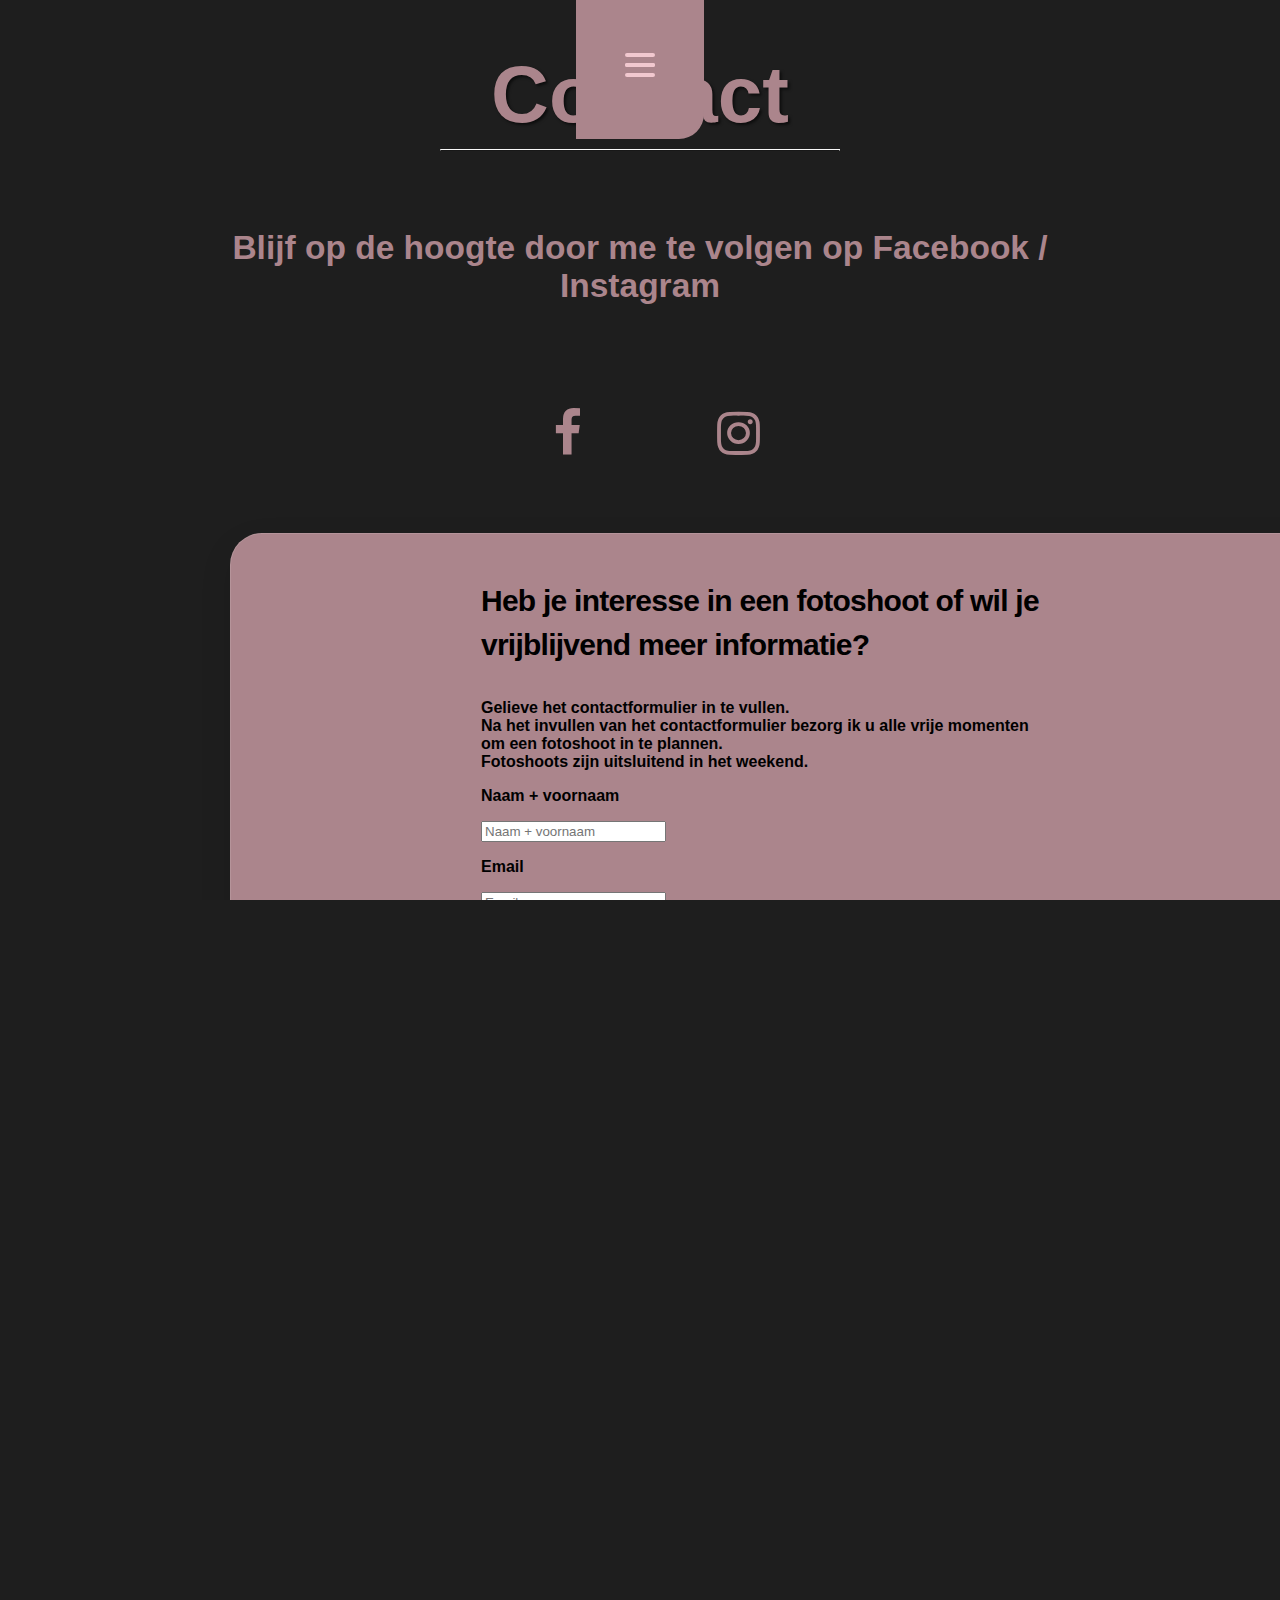
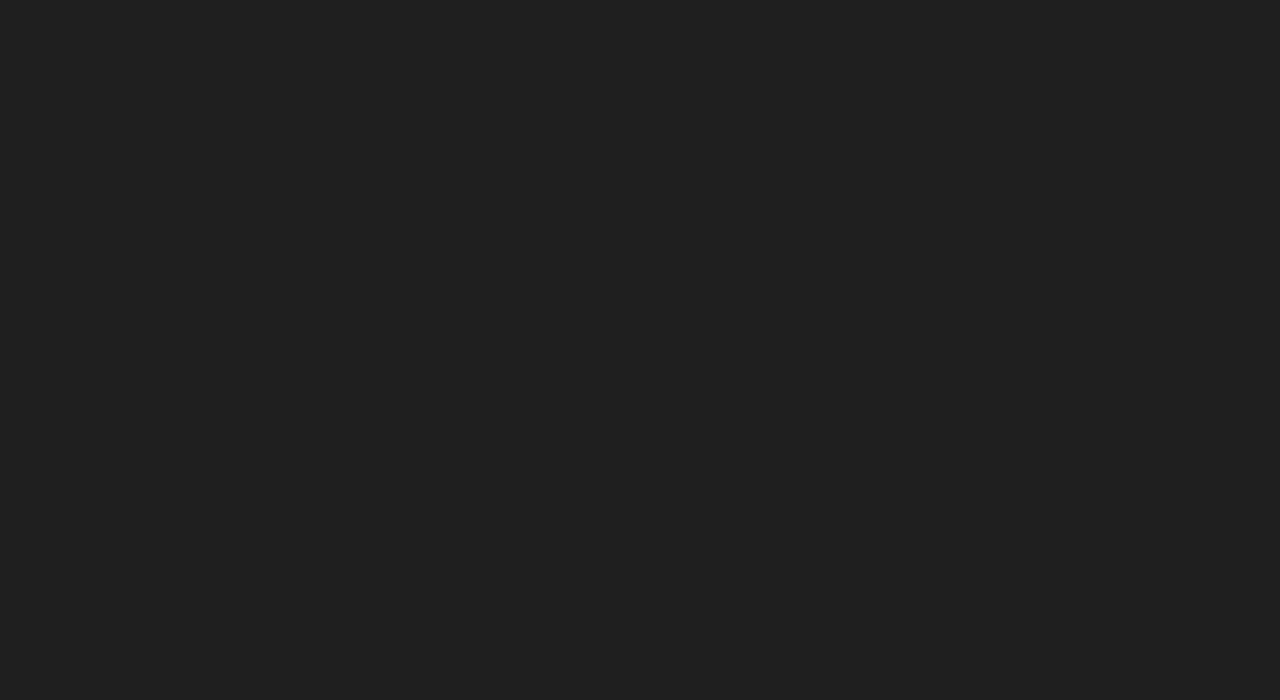
==== pages/contact.html @ a380bab3 "update 6" ====
<!DOCTYPE html>
<html lang="nl">
<head>
  <meta charset="utf-8">
  <title>Contact</title>
  <meta name="description" content="Photography">
  <meta name="viewport" content="width=device-width, initial-scale=1">
  <link href="../css/contact.css" rel="STYLESHEET" type="text/css">
  <link rel="stylesheet" href="https://cdnjs.cloudflare.com/ajax/libs/font-awesome/4.7.0/css/font-awesome.min.css">

</head>
<body>
<nav id="navbar">
  <div class="navbar">
    <div class="dropdown">
      <button id="navbar-btn" class="dropbtn">
        <div id="nav-icon3">
          <span></span>
          <span></span>
          <span></span>
          <span></span>
        </div>
      </button>
      <div class="navbar-right">
      </div>
      <div class="dropdown-content">
        <a href="../index.html">Home</a>
        <a href="animal.html">Animal</a>
        <a href="friends_family_love.html">Friends<br>Family <br>Love</a>
      </div>
    </div>
  </div>
</nav>
<!--
<nav id="navbar">
  <div class="navbar-left">
    <button id="navbar-btn" class="navbar-button">
      <div id="nav-icon3">
        <span></span>
        <span></span>
        <span></span>
        <span></span>
      </div>
    </button>
  </div>
  <div class="navbar-right">
  </div>
</nav>
<div class="menu">
  <ul class="menu-items">
    <li class="menu-item-wrapper"><i class="fas fa-asterisk"></i><a class="menu-item">Item 1</a></li>
    <li class="menu-item-wrapper"><i class="fas fa-asterisk"></i><a class="menu-item">Item 2</a></li>
    <li class="menu-item-wrapper"><i class="fas fa-asterisk"></i><a class="menu-item">Item 3</a></li>
  </ul>
  <div class="menu-bc"></div>
</div>
-->
<div class="intro-header">
  <div class="container">
    <div class="row">
      <div class="col-lg-12">
        <div class="intro-message">
          <h1>Contact</h1>
          <hr class="intro-divider">
          <div class="social-media">
            <h6>Blijf op de hoogte door me te volgen op Facebook / Instagram</h6>
            <a href="https://www.facebook.com/profile.php?id=100091218855077" class="fa fa-facebook"></a>
            <a href="https://www.instagram.com/tineke_photography/" class="fa fa-instagram"></a>
          </div>
        </div>
      </div>
    </div>
  </div>
</div>
<div class="overlay">
  <div class="overlay__inner">
    <h1 class="overlay__title">
      Heb je interesse in een fotoshoot of wil je vrijblijvend meer informatie?<br>
    </h1>
    <p>Gelieve het contactformulier in te vullen.<br>
      Na het invullen van het contactformulier bezorg ik u alle vrije momenten om een fotoshoot in te plannen.<br>
      Fotoshoots zijn uitsluitend in het weekend.
    </p>
    <p class="overlay__description">
    <form action="https://formspree.io/f/mbjezgqz" method="POST">
    <p>Naam + voornaam</p>
    <input type="text" name="Name" placeholder="Naam + voornaam" required>
    <p>Email</p>
      <input type="email" name="Email" placeholder="Email" required>
    <p>GSM nummer</p>
    <input type="tel" name="Telefoon" placeholder="GSM nummer" required>
    <p>Kies uw fotoshoot</p>
    <select name="Photography">
      <option>Kies uw photoshoot</option>
      <option>Huisdieren shoot</option>
      <option>Koppel/duo shoot</option>
      <option>Familie shoot</option>
      <option>Persoonlijke/one shoot</option>
      <option>Interesse in een andere shoot?</option>
    </select><br>
    <p>Berichtje</p>
      <textarea name="Message" placeholder="Berichtje" required></textarea>
      <br><br>
      <button  class="button-send" type="submit">Versturen</button>
     </form>
    </p>
  </div>
</div>
<br><br>
<div class="overlay">
  <div class="overlay__inner">
    <h1 class="overlay__title">
      Wat mag ik verwachten van de fotoshoot?
    </h1>
    <p class="overlay__description">
      De fotoshoot zal een uurtje in beslag nemen.<br><br>
      Enkele dagen na de fotoshoot ontvang je een map in je mailbox met hierin +- 20 bewerkte foto's. <br><br>

      * Gelieve rekening te houden dat de fotoshoot verplaatst moet worden als het weer het niet toe laat.
    </p>
  </div>
</div>
<br><br>
<div class="overlay">
  <div class="overlay__inner">
    <h1 class="overlay__title">
      Enkele tips voor de fotoshoot:
    </h1>
    <p class="overlay__description">
      <ul>
      <li>Zorg voor matching outfits, het is mogelijk om in verschillende outfits de shoot te doen.</li> <br>
      <li>Draag kleren waar je u comfortabel in voelt.</li> <br>
     <li> Ideetjes kunnen altijd op voorhand besproken worden zodat alle attributen aanwezig zijn.</li><br>
  </ul>
    </p>
  </div>
</div>
<br><br>
<footer>
  <h4>Blijf op de hoogte door me te volgen op<br> Facebook / Instagram</h4>
  <div class="social-mediafooter">
    <a href="https://www.facebook.com/profile.php?id=100091218855077" class="fa fa-facebook" id="footerimg"></a>
    <a href="https://www.instagram.com/tineke_photography/" class="fa fa-instagram" id="footerimg"></a>
    <a href="contact.html" class="fa fa-envelope" id="footerimg"></a>
  </div>
</footer>
</body>
</html>
---- css/contact.css ----
:root {
  --bc: #14121c;
  --bc-gray: #0e0d10;
  --white: #ffffff;
  --black: #000000;
  --dark-blue: #1f2029;
  --extra-dark-blue: #13141a;
  --dark-light: #424455;
  --red: #da2c4d;
  --dark-red: #6e1727;
  --yellow: #f8ab37;
  --grey: #ecedf3;
  --blue: #007bff;
  --indigo: #6610f2;
  --purple: #6f42c1;
  --pink: #e83e8c;
  --orange: #fd7e14;
  --green: #28a745;
  --light-green: #24e33a;
  --teal: #20c997;
  --cyan: #17a2b8;
  --gray: #6c757d;
  --gray-dark: #343a40;
  --primary: #f9c6cf;
  --secondary: #6c757d;
  --success: #28a745;
  --info: #17a2b8;
  --warning: #ffc107;
  --danger: #dc3545;
  --light: #f8f9fa;
  --light-gray: #ebecf2;
  --dark: #343a40;
  --font-family-sans-serif: -apple-system,BlinkMacSystemFont,"Segoe UI",Roboto,"Helvetica Neue",Arial,"Noto Sans",sans-serif,"Apple Color Emoji","Segoe UI Emoji","Segoe UI Symbol","Noto Color Emoji";
  --font-family-monospace: SFMono-Regular,Menlo,Monaco,Consolas,"Liberation Mono","Courier New",monospace;
}

:root {
  --bc: #14121c;
  --bc-gray: #0e0d10;
  --white: #ffffff;
  --black: #000000;
  --dark-blue: #1f2029;
  --extra-dark-blue: #13141a;
  --dark-light: #424455;
  --red: #da2c4d;
  --dark-red: #6e1727;
  --yellow: #f8ab37;
  --grey: #ecedf3;
  --blue: #007bff;
  --indigo: #6610f2;
  --purple: #6f42c1;
  --pink: #e83e8c;
  --orange: #fd7e14;
  --green: #28a745;
  --light-green: #24e33a;
  --teal: #20c997;
  --cyan: #17a2b8;
  --gray: #6c757d;
  --gray-dark: #343a40;
  --primary: #f9c6cf;
  --secondary: #6c757d;
  --success: #28a745;
  --info: #17a2b8;
  --warning: #ffc107;
  --danger: #dc3545;
  --light: #f8f9fa;
  --light-gray: #ebecf2;
  --dark: #343a40;
  --font-family-sans-serif: -apple-system,BlinkMacSystemFont,"Segoe UI",Roboto,"Helvetica Neue",Arial,"Noto Sans",sans-serif,"Apple Color Emoji","Segoe UI Emoji","Segoe UI Symbol","Noto Color Emoji";
  --font-family-monospace: SFMono-Regular,Menlo,Monaco,Consolas,"Liberation Mono","Courier New",monospace;
}

html, body {
  margin: 0;
  width: 100%;
  min-height: 100vh;
  overflow-x: hidden;
  font-family: -apple-system,BlinkMacSystemFont,"Segoe UI",Roboto,"Helvetica Neue",Arial,"Noto Sans",sans-serif,"Apple Color Emoji","Segoe UI Emoji","Segoe UI Symbol","Noto Color Emoji";
  scroll-behavior: smooth;
  -webkit-font-smoothing: antialiased;
  background-color: #1e1e1e;
}

:root {
  --bc: #14121c;
  --bc-gray: #0e0d10;
  --white: #ffffff;
  --black: #000000;
  --dark-blue: #1f2029;
  --extra-dark-blue: #13141a;
  --dark-light: #424455;
  --red: #da2c4d;
  --dark-red: #6e1727;
  --yellow: #f8ab37;
  --grey: #ecedf3;
  --blue: #007bff;
  --indigo: #6610f2;
  --purple: #6f42c1;
  --pink: #e83e8c;
  --orange: #fd7e14;
  --green: #28a745;
  --light-green: #24e33a;
  --teal: #20c997;
  --cyan: #17a2b8;
  --gray: #6c757d;
  --gray-dark: #343a40;
  --primary: #f9c6cf;
  --secondary: #6c757d;
  --success: #28a745;
  --info: #17a2b8;
  --warning: #ffc107;
  --danger: #dc3545;
  --light: #f8f9fa;
  --light-gray: #ebecf2;
  --dark: #343a40;
  --font-family-sans-serif: -apple-system,BlinkMacSystemFont,"Segoe UI",Roboto,"Helvetica Neue",Arial,"Noto Sans",sans-serif,"Apple Color Emoji","Segoe UI Emoji","Segoe UI Symbol","Noto Color Emoji";
  --font-family-monospace: SFMono-Regular,Menlo,Monaco,Consolas,"Liberation Mono","Courier New",monospace;
}

html, body {
  margin: 0;
  width: 100%;
  min-height: 100vh;
  overflow-x: hidden;
  font-family: -apple-system,BlinkMacSystemFont,"Segoe UI",Roboto,"Helvetica Neue",Arial,"Noto Sans",sans-serif,"Apple Color Emoji","Segoe UI Emoji","Segoe UI Symbol","Noto Color Emoji";
  scroll-behavior: smooth;
  -webkit-font-smoothing: antialiased;
  background-color: #1e1e1e;
}

nav {
  top: 0;
  max-height: 15vh;
  position: absolute;
  z-index: 130;

}

.navbar {
  heihgt: 15vh;
  display: flex;
  justify-content: center;
  align-items: center;
  width: 10vw;
  display: inline-block;
}

.navbar a {
  float: left;
  font-size: 16px;
  color: white;
  text-align: center;
  padding: 14px 16px;
  text-decoration: none;
}

.dropdown {
  width: 10vw;
  display: inline-block;
}

.dropbtn {
  position: fixed;
  top: 0;
  margin: 0;
  width: 10%;
  height: 15vh;
  border: none;
  color: var(--white);
  display: flex;
  justify-content: center;
  align-items: center;
  background-color: var(--primary);
  border-bottom-right-radius: 25px;
  cursor: pointer;
  transition: all .3s cubic-bezier(.175,.885,.32,1.275);
}
.dropbtn :hover {
  border-bottom-right-radius: 50px;
}
.dropbtn :focus {
  outline: none;
}
.dropdown .dropbtn {
  font-size: 16px;
  border: none;
  outline: none;
  color: white;
  padding: 14px 16px;
  background-color: inherit;
  font-family: inherit;
  margin: 0;
}

.navbar .dropdown:hover .dropbtn {
  background-color: #ab858c;

}

.navbar a:hover  {
  color : #1e1e1e;
}
.navbar .dropdown, .dropbtn {
  background-color: #ab858c;
  border-bottom-right-radius: 25px;
}
.dropdown-content {
  display: none;
  position: absolute;
  background-color: #f9f9f9;
  min-width: 160px;
  box-shadow: 0px 8px 16px 0px rgba(0,0,0,0.2);
  z-index: 1;
}

.dropdown-content a {
  padding: 0;
  margin: 1em;
  color: #ab858c;
  font-size: 150%;
  cursor: pointer;
  transition: color .2s ease-in-out;
}

.dropdown:hover .dropdown-content {
  display: block;
}

#nav-icon3 {
  width: 30px;
  height: 30px;
  position: relative;
  display: block;
  margin: 0;
  -webkit-transform: rotate(0deg);
  -moz-transform: rotate(0deg);
  -o-transform: rotate(0deg);
  transform: rotate(0deg);
  -webkit-transition: .5s ease-in-out;
  -moz-transition: .5s ease-in-out;
  -o-transition: .5s ease-in-out;
  transition: .5s ease-in-out;
  cursor: pointer;
  z-index: 135;
}
#nav-icon3 span {
  display: block;
  position: absolute;
  height: 4px;
  width: 100%;
  background: #f1c8cf;
  border-radius: 9px;
  opacity: 1;
  left: 0;
  -webkit-transform: rotate(0deg);
  -moz-transform: rotate(0deg);
  -o-transform: rotate(0deg);
  transform: rotate(0deg);
  -webkit-transition: .25s ease-in-out;
  -moz-transition: .25s ease-in-out;
  -o-transition: .25s ease-in-out;
  transition: .25s ease-in-out;
}
#nav-icon3 span:nth-child(1) {
  top: 0;
}
#nav-icon3 span:nth-child(2),#nav-icon3 span:nth-child(3) {
  top: 10px;
}
#nav-icon3 span:nth-child(4) {
  top: 20px;
}
#nav-icon3.open span:nth-child(1) {
  top: 18px;
  width: 0;
  left: 50%;
}
#nav-icon3.open span:nth-child(2) {
  -webkit-transform: rotate(45deg);
  -moz-transform: rotate(45deg);
  -o-transform: rotate(45deg);
  transform: rotate(45deg);
}
#nav-icon3.open span:nth-child(3) {
  -webkit-transform: rotate(-45deg);
  -moz-transform: rotate(-45deg);
  -o-transform: rotate(-45deg);
  transform: rotate(-45deg);
}
#nav-icon3.open span:nth-child(4) {
  top: 18px;
  width: 0;
  left: 50%;
}

.navbar-right {
  height: 15vh;
  width: calc(100% - 10vw);
  display: inline-block;
}

body,
html {
  width: 100%;
  height: 100%;
  background-color: #1e1e1e;
  min-height: 100vh;
  /*display: grid;*/
  place-items: center;
  font-family: var(--font-family);
}

body,
h1,
h2,
h3,
h4,
h5,
h6 {
  font-family: "Lato","Helvetica Neue",Helvetica,Arial,sans-serif;
  font-weight: 700;
}

.lead {
  font-size: 18px;
  font-weight: 400;
}

@media screen and (min-width: 601px) {
  div.intro-header {
  }
}

@media screen and (max-width: 600px) {
  div.intro-header {
    margin-top: 10%;
  }
}

.intro-header {
  padding-top: 5%;
  padding-bottom: 50px;
  text-align: center;
  /*color: #f8f8f8;*/
  color: #ab858c;
  background-size: cover;
  margin-top: -5%;
}

.intro-message {
  position: relative;
  padding-top: 5%;
  padding-right: 5%;
  padding-left: 5%;
  /* padding-bottom: 20%;*/
}

.intro-message > h1 {
  margin: 0;
  text-shadow: 2px 2px 3px rgba(0,0,0,0.6);
  font-size: 5em;
}

.intro-divider {
  width: 400px;
  border-top: 1px solid #f8f8f8;
  border-bottom: 1px solid rgba(0,0,0,0.2);
}

.intro-message > h3 {
  text-shadow: 2px 2px 3px rgba(0,0,0,0.6);
}

@media(max-width:767px) {
  .intro-message {
    padding-bottom: 15%;
  }

  .intro-message > h1 {
    font-size: 3em;
  }

  ul.intro-social-buttons > li {
    display: block;
    margin-bottom: 20px;
    padding: 0;
  }

  ul.intro-social-buttons > li:last-child {
    margin-bottom: 0;
  }

  .intro-divider {
    width: 100%;
  }
}

.network-name {
  text-transform: uppercase;
  font-size: 14px;
  font-weight: 400;
  letter-spacing: 2px;
}

footer {
  text-align: center;
  padding: 3px;
  background-color: #ab858c;
}
.footertext{
  margin-right: 5%;
  margin-left: 5%;
}

.buttonInstagram {
  background-color: #ab858c;
  color: white;
  border: 2px solid white;
  padding: 15px 32px;
  text-align: center;
  text-decoration: none;
  display: inline-block;
  font-size: 16px;
  margin: 4px 2px;
}
.buttonInstagram:hover {
  background-color: white;
  color: #ab858c;
}

.instagram {
  font-size: 40px;
}

* {
  box-sizing: border-box;
}

.fa {
  padding: 20px;
  width: 50px;
  text-align: center;
  text-decoration: none;
  margin: 5px 50px;
}

.fa:hover {
  opacity: 0.7;
}

.fa-facebook {
  color: #ab858c;
}

.fa-instagram {
  color: #ab858c;
}

.fa-envelope {
  color: #ab858c;
}
.social-media {
  font-size : 50px;
  text-align: center;
  margin-bottom: 2,5%;
}

#footerimg {
  color: black;
  font-size : 50px;
}


:root {
  --dark-color: hsl(var(--hue), 100%, 9%);
  --light-color: hsl(var(--hue), 95%, 98%);
  --base: hsl(var(--hue), 95%, 50%);
  --complimentary1: hsl(var(--hue-complimentary1), 95%, 50%);
  --complimentary2: hsl(var(--hue-complimentary2), 95%, 50%);

  --font-family: "Poppins", system-ui;

  --bg-gradient: linear-gradient(
    to bottom,
    hsl(var(--hue), 95%, 99%),
    hsl(var(--hue), 95%, 84%)
  );
}

html {
  -webkit-font-smoothing: antialiased;
  -moz-osx-font-smoothing: grayscale;
}
.orb-canvas {
  position: fixed;
  top: 0;
  left: 0;
  width: 100%;
  height: 100%;
  pointer-events: none;
  z-index: -1;
}

strong {
  font-weight: 600;
}


@media screen and (min-width: 601px) {
  .overlay {
    width: 100%;
    max-width: 1140px;
    padding: 25px 50px 75px 250px;
    align-items: center;
    background-color: #ab858c;
    box-shadow: 0 0.75rem 2rem 0 rgba(0, 0, 0, 0.1);
    border-radius: 2rem;
    border: 1px solid rgba(255, 255, 255, 0.125);
    margin-left: 25%;
  }
}

@media screen and (max-width: 600px) {
  .overlay {
    width: 100%;
    max-width: 1140px;
    padding: 25px 50px 75px 250px;
    align-items: center;
    background-color: #ab858c;
    box-shadow: 0 0.75rem 2rem 0 rgba(0, 0, 0, 0.1);
    border-radius: 2rem;
    border: 1px solid rgba(255, 255, 255, 0.125);
  }
}


.overlay__inner {
  max-width: 36rem;
}

.overlay__title {
  font-size: 1.875rem;
  line-height: 2.75rem;
  font-weight: 700;
  letter-spacing: -0.025em;
  margin-bottom: 2rem;
}

.text-gradient {
  background-image: linear-gradient(
    45deg,
    var(--base) 25%,
    var(--complimentary2)
  );
  -webkit-background-clip: text;
  -webkit-text-fill-color: transparent;
  -moz-background-clip: text;
  -moz-text-fill-color: transparent;
}

.overlay__description {
}

a {
  text-decoration: none;
  color: var(--dark-color);
  width: 100%;
  height: 100%;
  display: flex;
  justify-content: center;
  align-items: center;
}

/* Not too many browser support this yet but it's good to add! */
@media (prefers-contrast: high) {
  .orb-canvas {
    display: none;
  }
}

@media only screen and (max-width: 1140px) {
  .overlay {
    padding: 8rem 4rem;
  }
}

@media only screen and (max-width: 840px) {
  body {
    padding: 1.5rem;
  }

  .overlay {
    padding: 4rem;
    height: auto;
  }

  .overlay__title {
    font-size: 1.25rem;
    line-height: 2rem;
    margin-bottom: 1.5rem;
  }

  .overlay__description {
    font-size: 0.875rem;
    line-height: 1.5rem;
    margin-bottom: 2.5rem;
  }
}

@media only screen and (max-width: 600px) {
  .overlay {
    padding: 1.5rem;
  }
}


#fcf-form {
  display:block;
}

.fcf-body {
  margin: 0;
  font-family: -apple-system, Arial, sans-serif;
  font-size: 1rem;
  font-weight: 400;
  line-height: 1.5;
  color: #212529;
  text-align: left;
  background-color: #fff;
  padding: 30px;
  padding-bottom: 10px;
  border: 1px solid #ced4da;
  border-radius: 0.25rem;
  max-width: 100%;
}

.fcf-form-group {
  margin-bottom: 1rem;
}

.fcf-input-group {
  position: relative;
  display: -ms-flexbox;
  display: flex;
  -ms-flex-wrap: wrap;
  flex-wrap: wrap;
  -ms-flex-align: stretch;
  align-items: stretch;
  width: 100%;
}

.fcf-form-control {
  display: block;
  width: 100%;
  height: calc(1.5em + 0.75rem + 2px);
  padding: 0.375rem 0.75rem;
  font-size: 1rem;
  font-weight: 400;
  line-height: 1.5;
  color: #495057;
  background-color: #fff;
  background-clip: padding-box;
  border: 1px solid #ced4da;
  outline: none;
  border-radius: 0.25rem;
  transition: border-color 0.15s ease-in-out, box-shadow 0.15s ease-in-out;
}

.fcf-form-control:focus {
  border: 1px solid #313131;
}

select.fcf-form-control[size], select.fcf-form-control[multiple] {
  height: auto;
}

textarea.fcf-form-control {
  font-family: -apple-system, Arial, sans-serif;
  height: auto;
}

label.fcf-label {
  display: inline-block;
  margin-bottom: 0.5rem;
}

.fcf-credit {
  padding-top: 10px;
  font-size: 0.9rem;
  color: #545b62;
}

.fcf-credit a {
  color: #545b62;
  text-decoration: underline;
}

.fcf-credit a:hover {
  color: #0056b3;
  text-decoration: underline;
}

.fcf-btn {
  display: inline-block;
  font-weight: 400;
  color: #212529;
  text-align: center;
  vertical-align: middle;
  cursor: pointer;
  -webkit-user-select: none;
  -moz-user-select: none;
  -ms-user-select: none;
  user-select: none;
  background-color: transparent;
  border: 1px solid transparent;
  padding: 0.375rem 0.75rem;
  font-size: 1rem;
  line-height: 1.5;
  border-radius: 0.25rem;
  transition: color 0.15s ease-in-out, background-color 0.15s ease-in-out, border-color 0.15s ease-in-out, box-shadow 0.15s ease-in-out;
}

@media (prefers-reduced-motion: reduce) {
  .fcf-btn {
    transition: none;
  }
}

.fcf-btn:hover {
  color: #212529;
  text-decoration: none;
}

.fcf-btn:focus, .fcf-btn.focus {
  outline: 0;
  box-shadow: 0 0 0 0.2rem rgba(0, 123, 255, 0.25);
}

.fcf-btn-primary {
  color: #fff;
  background-color: #007bff;
  border-color: #007bff;
}

.fcf-btn-primary:hover {
  color: #fff;
  background-color: #0069d9;
  border-color: #0062cc;
}

.fcf-btn-primary:focus, .fcf-btn-primary.focus {
  color: #fff;
  background-color: #0069d9;
  border-color: #0062cc;
  box-shadow: 0 0 0 0.2rem rgba(38, 143, 255, 0.5);
}

.fcf-btn-lg, .fcf-btn-group-lg>.fcf-btn {
  padding: 0.5rem 1rem;
  font-size: 1.25rem;
  line-height: 1.5;
  border-radius: 0.3rem;
}

.fcf-btn-block {
  display: block;
  width: 100%;
}

.fcf-btn-block+.fcf-btn-block {
  margin-top: 0.5rem;
}

input[type="submit"].fcf-btn-block, input[type="reset"].fcf-btn-block, input[type="button"].fcf-btn-block {
  width: 100%;
}

@media screen and (min-width: 601px) {
  .social-media {
    font-size : 50px;
    text-align: center;
    margin-bottom: 2,5%;
  }
}

@media screen and (max-width: 600px) {
  .social-media {
    font-size : 30px;
    text-align: center;
    margin-bottom: 2,5%;
  }
}

@media screen and (min-width: 601px) {
  .social-media {
    font-size : 50px;
    text-align: center;
    margin-bottom: 2,5%;
  }
}

@media screen and (max-width: 600px) {
  .social-mediafooter {
    font-size : 10px;
    text-align: center;
    margin-bottom: 2,5%;
  }
}

.button-send {
  background-color: white;
  border: none;
  color: #black;
  padding: 15px 32px;
  text-align: center;
  text-decoration: none;
  display: inline-block;
  font-size: 16px;
  margin: 4px 2px;
  cursor: pointer;
  border-radius: 1em;
}
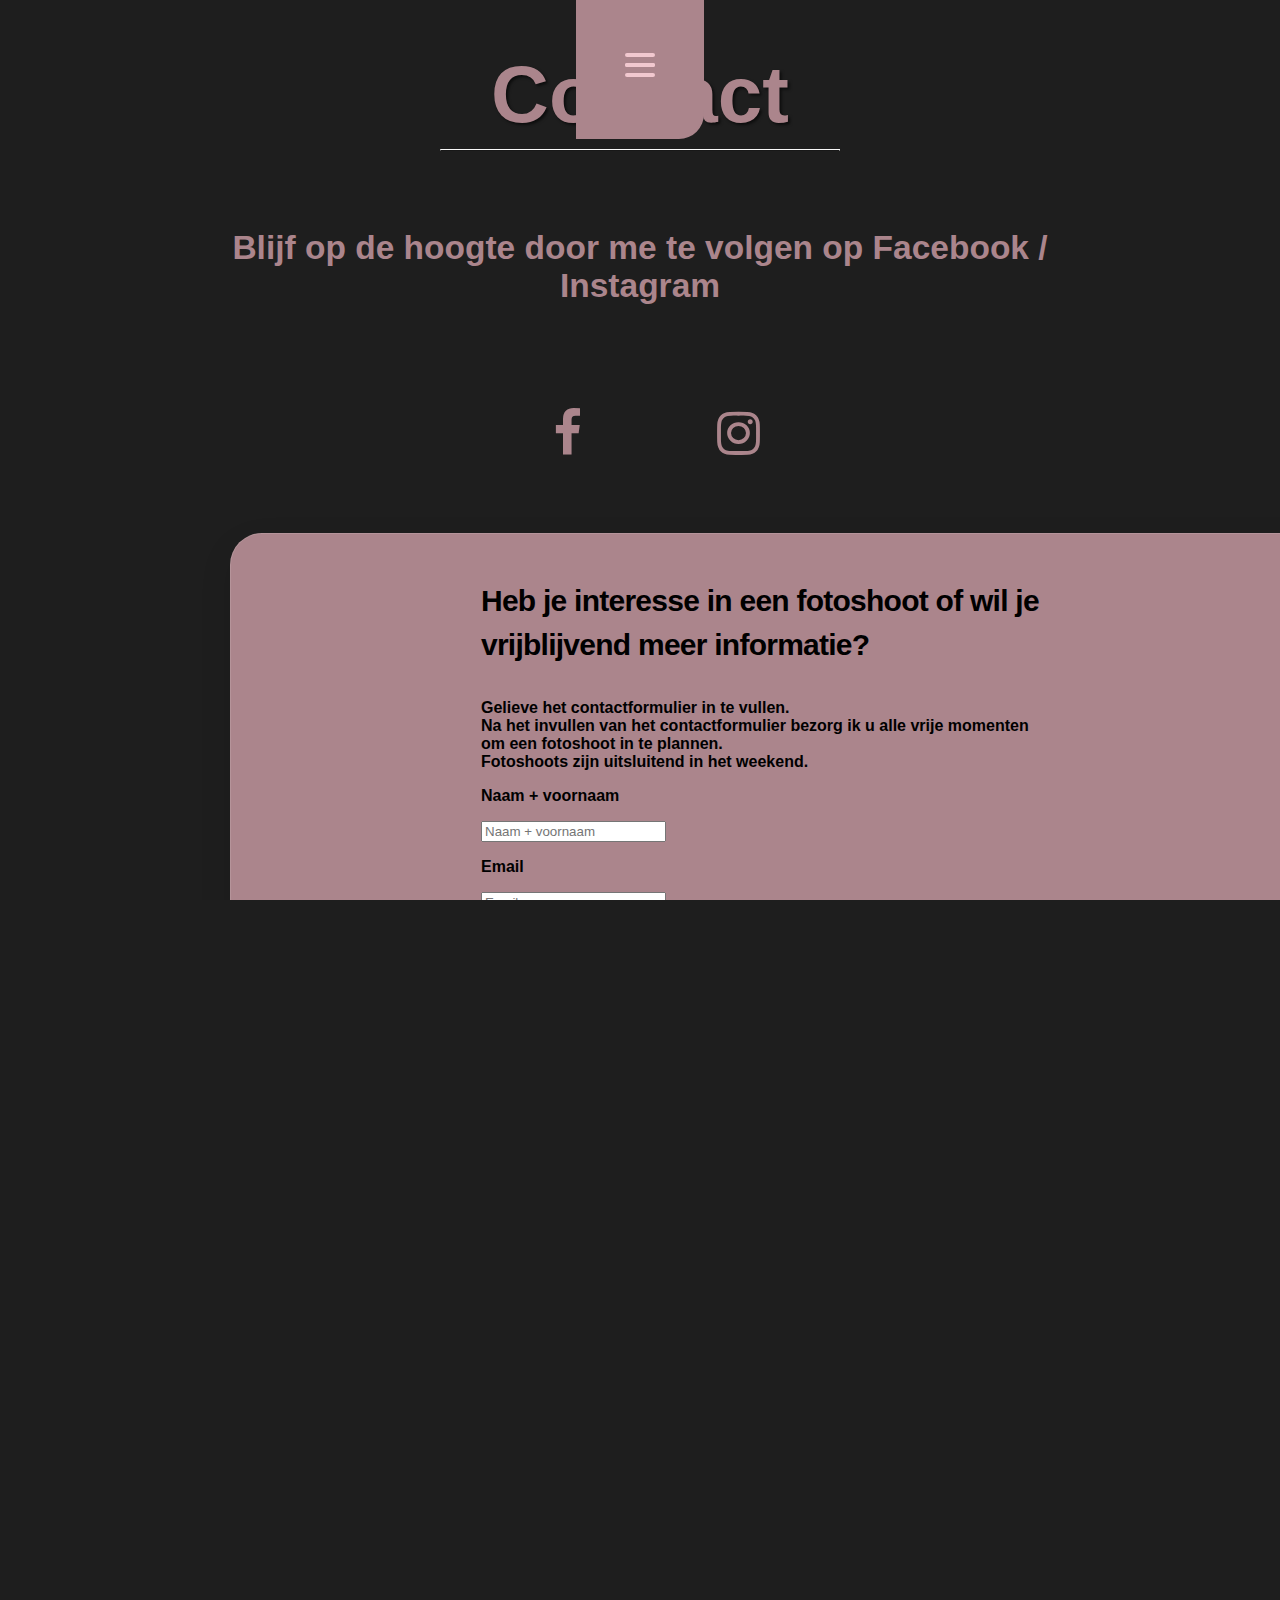
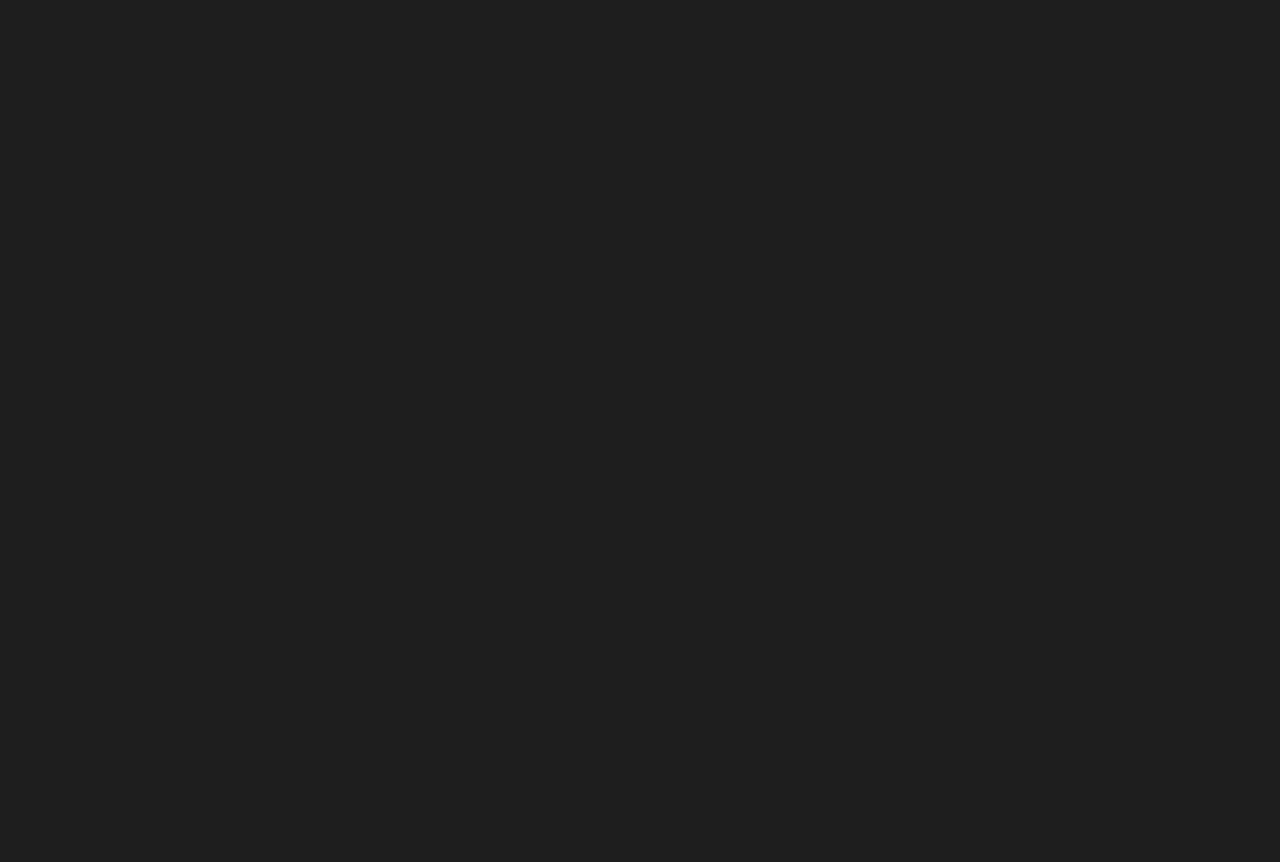
==== commit 57cb6784: "Update 7" ====
--- a/pages/contact.html
+++ b/pages/contact.html
@@ -115,7 +115,10 @@
     <p class="overlay__description">
       De fotoshoot zal een uurtje in beslag nemen.<br><br>
       Enkele dagen na de fotoshoot ontvang je een map in je mailbox met hierin +- 20 bewerkte foto's. <br><br>
-
+      Alle foto's worden professioneel nabewerkt<br><br>
+      Fotoshoot op maat, naar eigen wens<br><br>
+      Liefdevolle, spontane en speelse foto's<br><br>
+      Het resultaat zal je doen lachen en kan je voor de rest van je leven koesteren.<br><br>
       * Gelieve rekening te houden dat de fotoshoot verplaatst moet worden als het weer het niet toe laat.
     </p>
   </div>
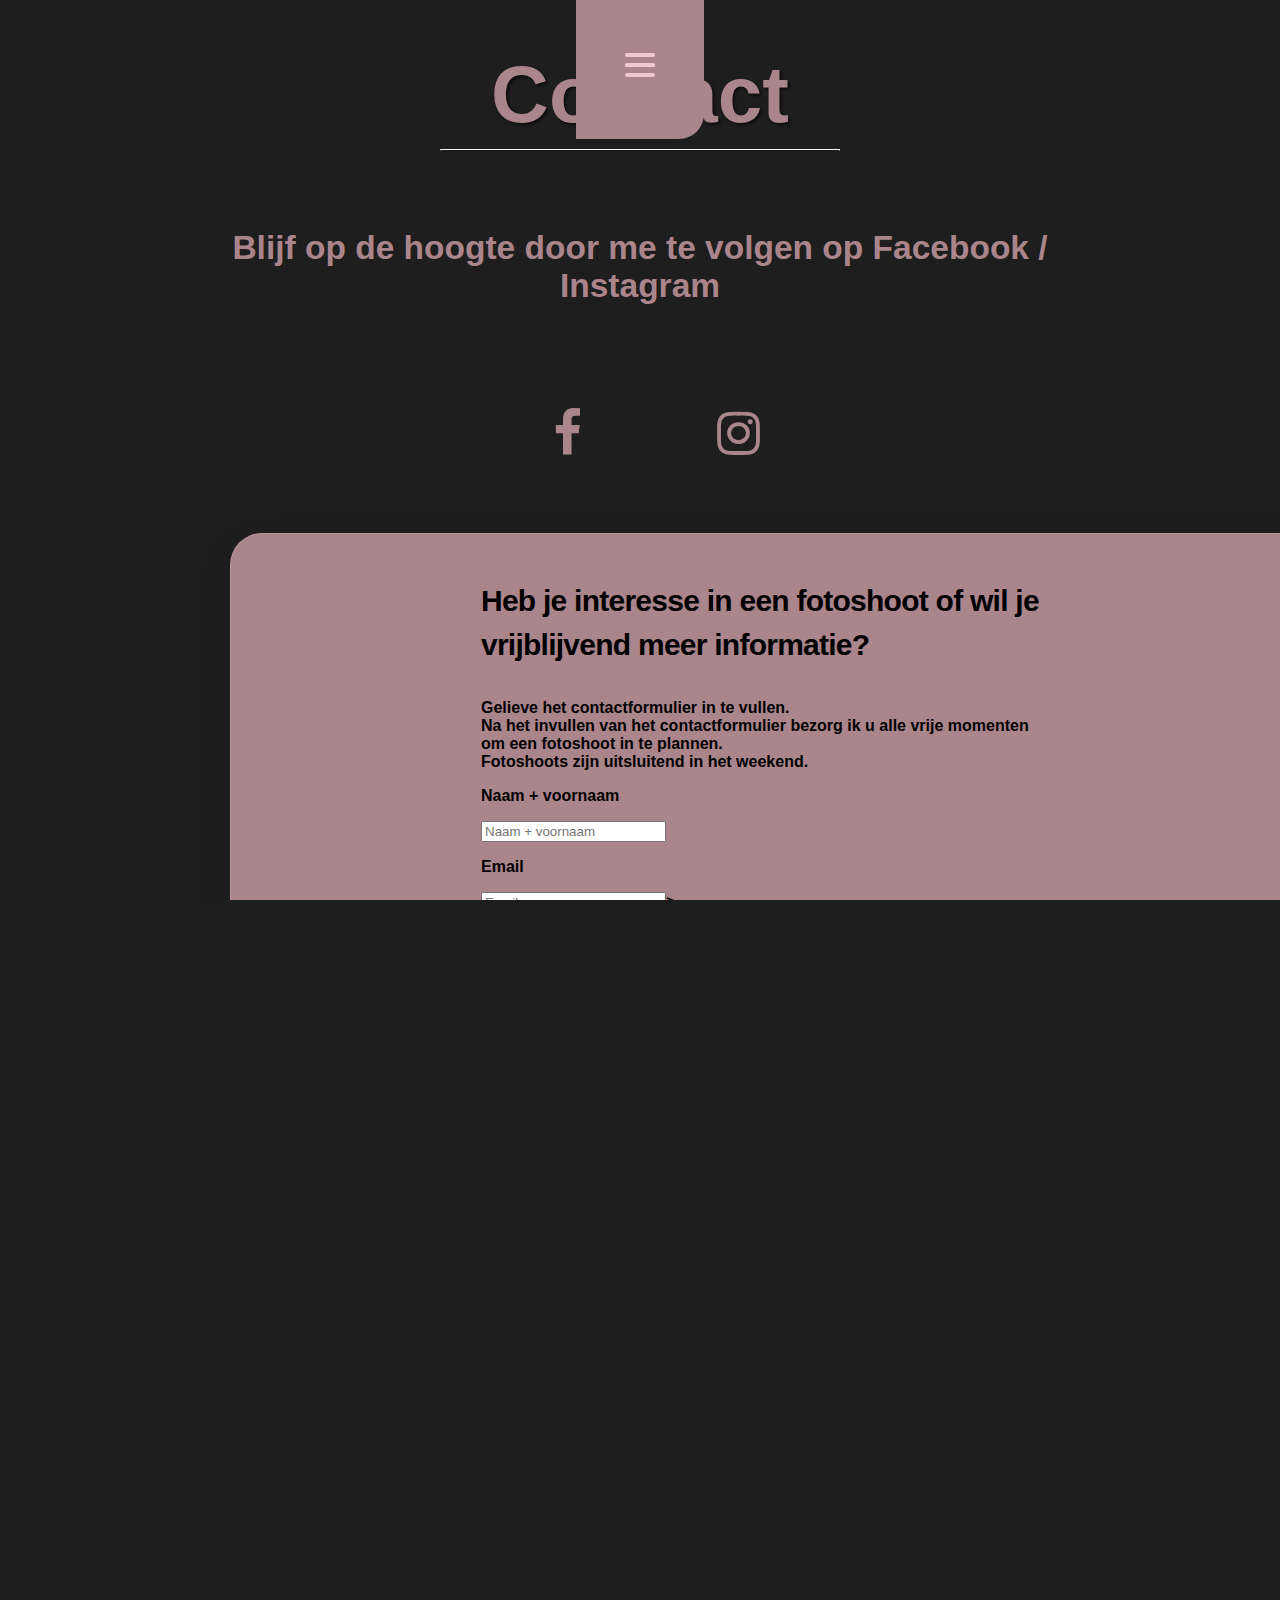
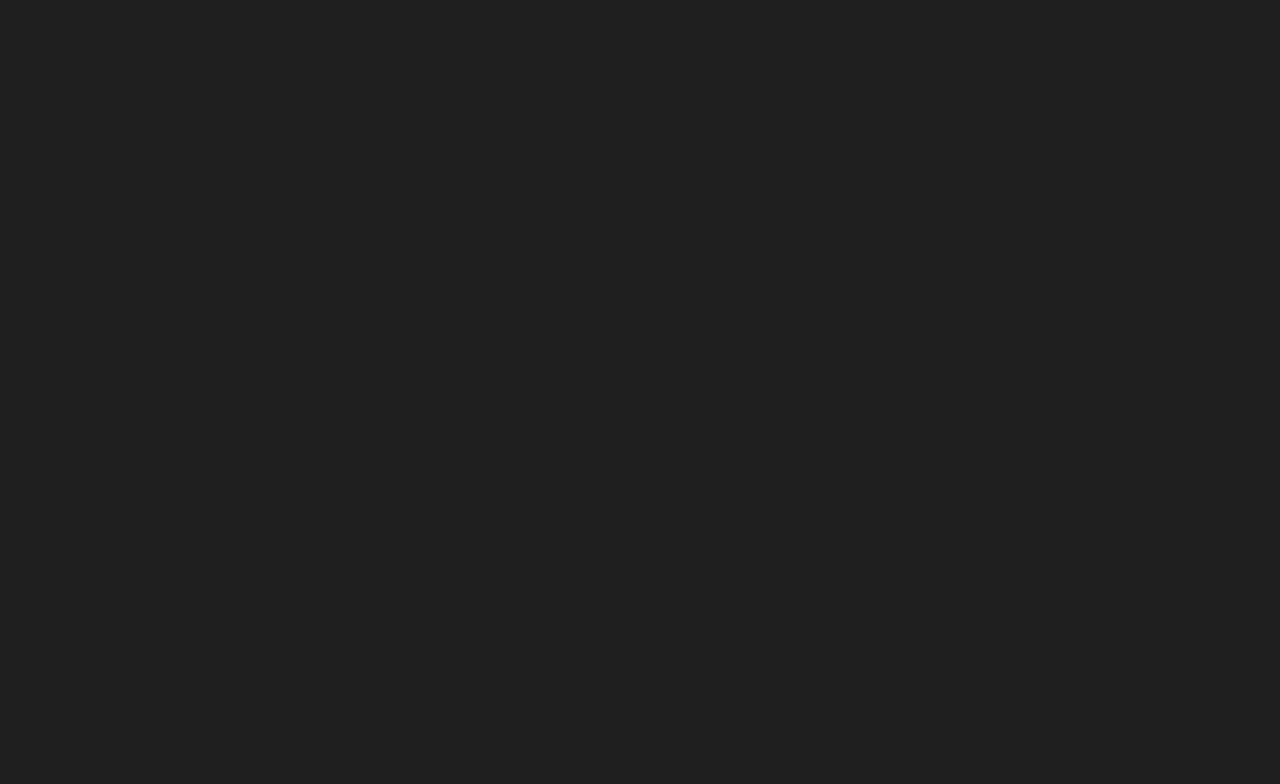
==== commit 70ee617b: "Update contact.html" ====
--- a/pages/contact.html
+++ b/pages/contact.html
@@ -64,8 +64,8 @@
           <hr class="intro-divider">
           <div class="social-media">
             <h6>Blijf op de hoogte door me te volgen op Facebook / Instagram</h6>
-            <a href="https://www.facebook.com/profile.php?id=100091218855077" class="fa fa-facebook"></a>
-            <a href="https://www.instagram.com/tineke_photography/" class="fa fa-instagram"></a>
+            <a href="https://www.facebook.com/profile.php?id=100091218855077" class="fa fa-facebook" style="color: #ab858c"></a>
+            <a href="https://www.instagram.com/tineke_photography/" class="fa fa-instagram" style="color: #ab858c"></a>
           </div>
         </div>
       </div>
@@ -84,13 +84,13 @@
     <p class="overlay__description">
     <form action="https://formspree.io/f/mbjezgqz" method="POST">
     <p>Naam + voornaam</p>
-    <input type="text" name="Name" placeholder="Naam + voornaam" required>
+    <input type="text" name="Name" placeholder="Naam + voornaam" required class="inputbox">
     <p>Email</p>
-      <input type="email" name="Email" placeholder="Email" required>
+      <input type="email" name="Email" placeholder="Email" required class="inputbox">>
     <p>GSM nummer</p>
-    <input type="tel" name="Telefoon" placeholder="GSM nummer" required>
+    <input type="tel" name="Telefoon" placeholder="GSM nummer" required class="inputbox">>
     <p>Kies uw fotoshoot</p>
-    <select name="Photography">
+    <select name="Photography" class="inputbox">>
       <option>Kies uw photoshoot</option>
       <option>Huisdieren shoot</option>
       <option>Koppel/duo shoot</option>
@@ -99,7 +99,7 @@
       <option>Interesse in een andere shoot?</option>
     </select><br>
     <p>Berichtje</p>
-      <textarea name="Message" placeholder="Berichtje" required></textarea>
+      <textarea name="Message" placeholder="Berichtje" required class="inputbox">></textarea>
       <br><br>
       <button  class="button-send" type="submit">Versturen</button>
      </form>
@@ -140,11 +140,10 @@
 </div>
 <br><br>
 <footer>
-  <h4>Blijf op de hoogte door me te volgen op<br> Facebook / Instagram</h4>
-  <div class="social-mediafooter">
-    <a href="https://www.facebook.com/profile.php?id=100091218855077" class="fa fa-facebook" id="footerimg"></a>
-    <a href="https://www.instagram.com/tineke_photography/" class="fa fa-instagram" id="footerimg"></a>
-    <a href="contact.html" class="fa fa-envelope" id="footerimg"></a>
+  <div class="social-media">
+    <a href="https://www.facebook.com/profile.php?id=100091218855077" class="fa fa-facebook"></a>
+    <a href="https://www.instagram.com/tineke_photography/" class="fa fa-instagram"></a>
+    <a href="pages/contact.html" class="fa fa-envelope"></a>
   </div>
 </footer>
 </body>
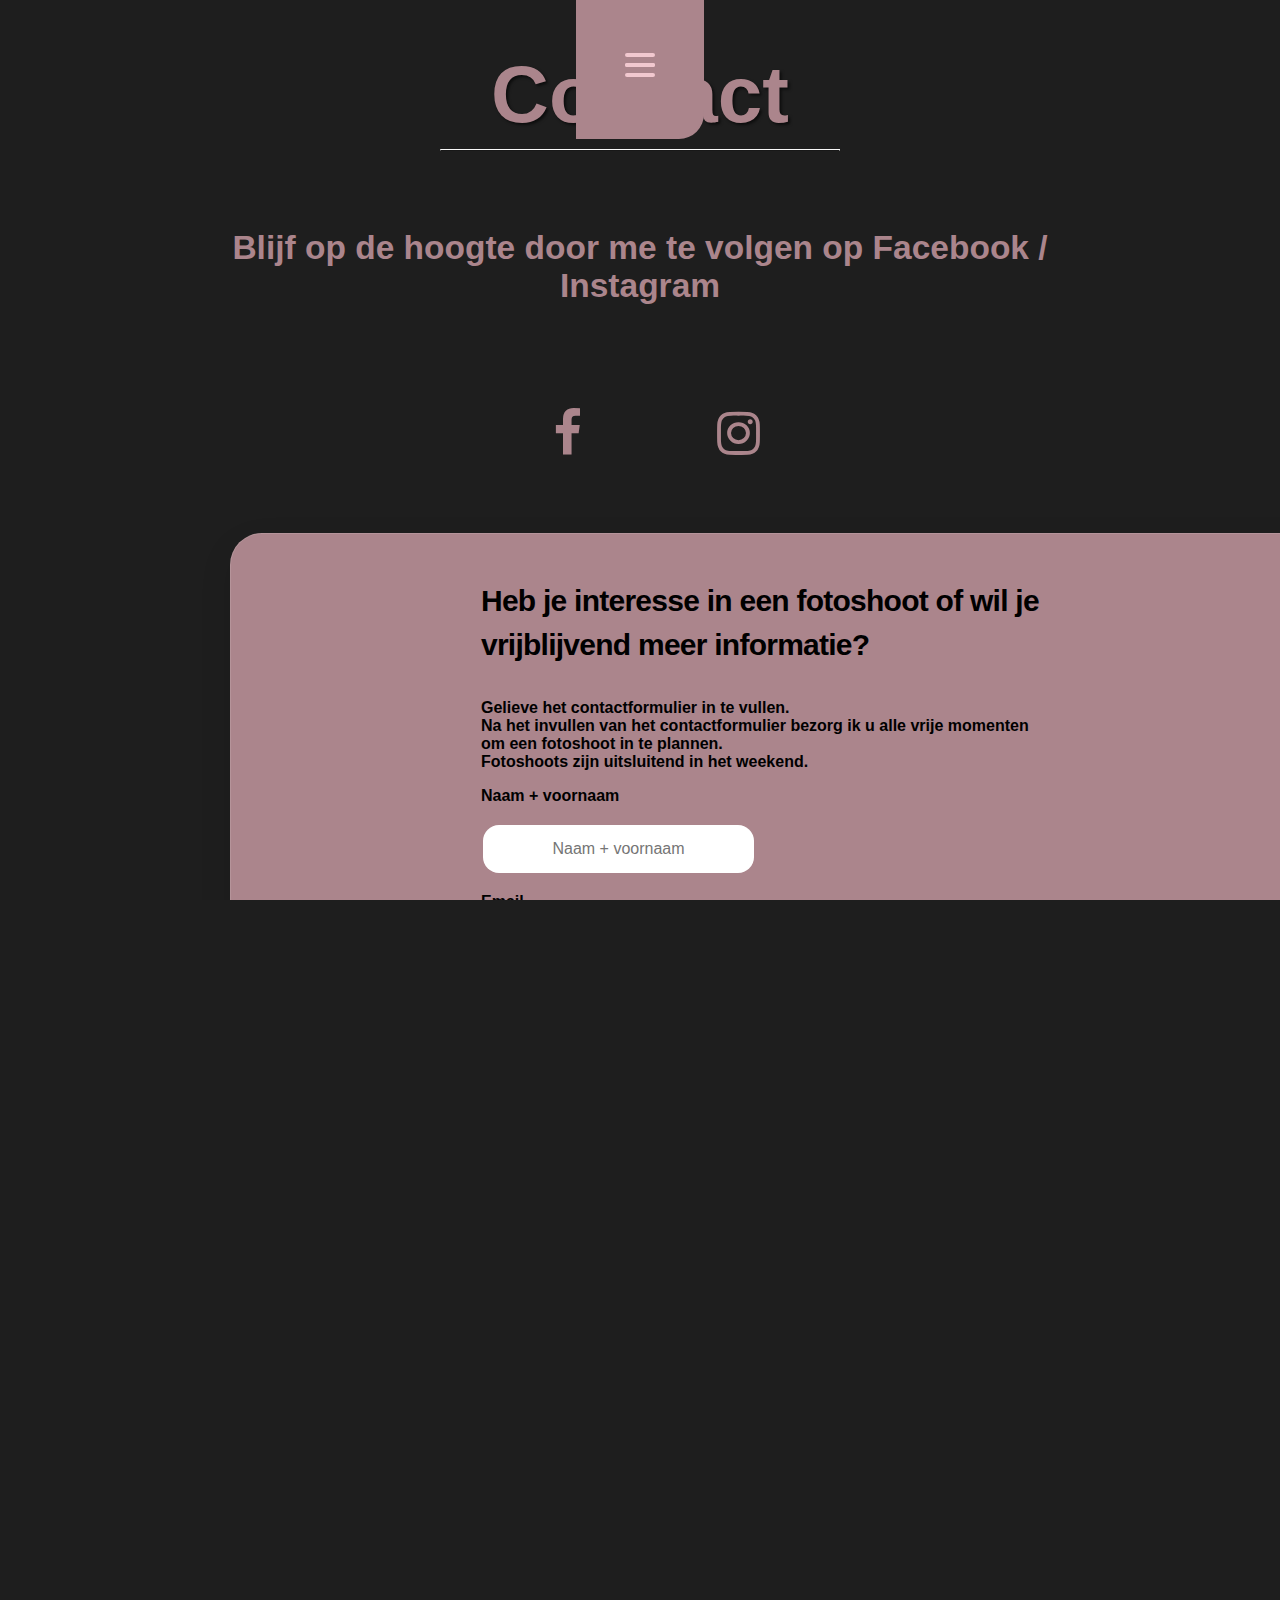
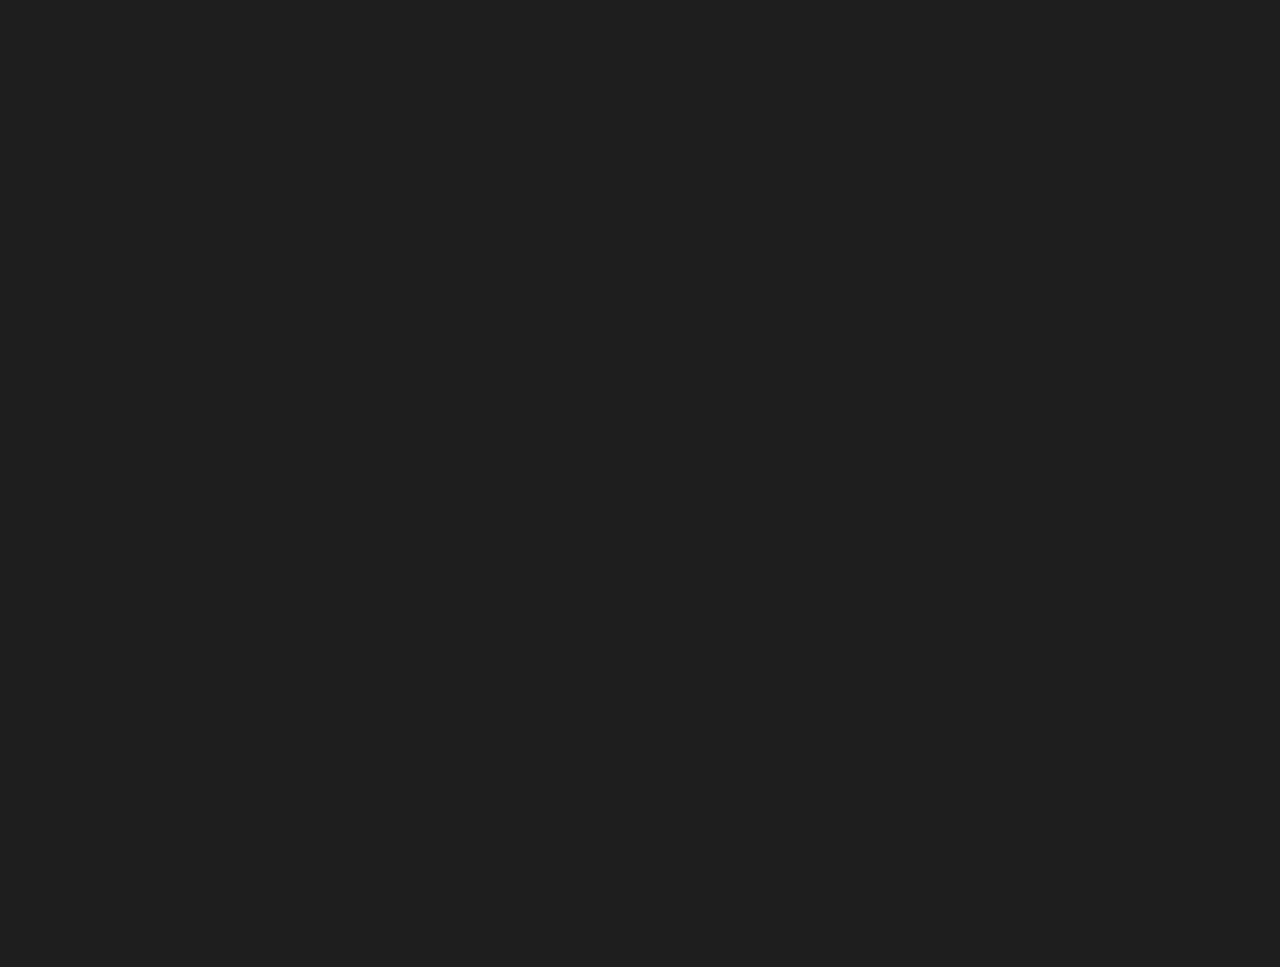
==== commit a25bfdc2: "*" ====
--- a/pages/contact.html
+++ b/pages/contact.html
@@ -64,8 +64,8 @@
           <hr class="intro-divider">
           <div class="social-media">
             <h6>Blijf op de hoogte door me te volgen op Facebook / Instagram</h6>
-            <a href="https://www.facebook.com/profile.php?id=100091218855077" class="fa fa-facebook" style="color: #ab858c"></a>
-            <a href="https://www.instagram.com/tineke_photography/" class="fa fa-instagram" style="color: #ab858c"></a>
+            <a href="https://www.facebook.com/profile.php?id=100091218855077" class="fa fa-facebook" style="color: #ab858c; font-size : 50px;"></a>
+            <a href="https://www.instagram.com/tineke_photography/" class="fa fa-instagram" style="color: #ab858c; font-size : 50px;" id="instagram"></a>
           </div>
         </div>
       </div>
@@ -83,26 +83,26 @@
     </p>
     <p class="overlay__description">
     <form action="https://formspree.io/f/mbjezgqz" method="POST">
-    <p>Naam + voornaam</p>
-    <input type="text" name="Name" placeholder="Naam + voornaam" required class="inputbox">
-    <p>Email</p>
-      <input type="email" name="Email" placeholder="Email" required class="inputbox">>
-    <p>GSM nummer</p>
-    <input type="tel" name="Telefoon" placeholder="GSM nummer" required class="inputbox">>
-    <p>Kies uw fotoshoot</p>
-    <select name="Photography" class="inputbox">>
-      <option>Kies uw photoshoot</option>
-      <option>Huisdieren shoot</option>
-      <option>Koppel/duo shoot</option>
-      <option>Familie shoot</option>
-      <option>Persoonlijke/one shoot</option>
-      <option>Interesse in een andere shoot?</option>
-    </select><br>
-    <p>Berichtje</p>
-      <textarea name="Message" placeholder="Berichtje" required class="inputbox">></textarea>
+      <p>Naam + voornaam</p>
+      <input type="text" name="Name" placeholder="Naam + voornaam" required class="inputbox">
+      <p>Email</p>
+      <input type="email" name="Email" placeholder="Email" required class="inputbox">
+      <p>GSM nummer</p>
+      <input type="tel" name="Telefoon" placeholder="GSM nummer" required class="inputbox">
+      <p>Kies uw fotoshoot</p>
+      <select name="Photography" class="inputbox">
+        <option>Kies uw photoshoot</option>
+        <option>Huisdieren shoot</option>
+        <option>Koppel/duo shoot</option>
+        <option>Familie shoot</option>
+        <option>Persoonlijke/one shoot</option>
+        <option>Interesse in een andere shoot?</option>
+      </select><br>
+      <p>Berichtje</p>
+      <textarea name="Message" placeholder="Berichtje" required class="inputbox"></textarea>
       <br><br>
-      <button  class="button-send" type="submit">Versturen</button>
-     </form>
+      <button  class="button-send" type="submit" id="inputbox"> Versturen</button>
+    </form>
     </p>
   </div>
 </div>
@@ -130,11 +130,11 @@
       Enkele tips voor de fotoshoot:
     </h1>
     <p class="overlay__description">
-      <ul>
+    <ul>
       <li>Zorg voor matching outfits, het is mogelijk om in verschillende outfits de shoot te doen.</li> <br>
       <li>Draag kleren waar je u comfortabel in voelt.</li> <br>
-     <li> Ideetjes kunnen altijd op voorhand besproken worden zodat alle attributen aanwezig zijn.</li><br>
-  </ul>
+      <li> Ideetjes kunnen altijd op voorhand besproken worden zodat alle attributen aanwezig zijn.</li><br>
+    </ul>
     </p>
   </div>
 </div>
@@ -143,7 +143,7 @@
   <div class="social-media">
     <a href="https://www.facebook.com/profile.php?id=100091218855077" class="fa fa-facebook"></a>
     <a href="https://www.instagram.com/tineke_photography/" class="fa fa-instagram"></a>
-    <a href="pages/contact.html" class="fa fa-envelope"></a>
+    <a href="pages/contact.html" class="fa fa-envelope" id="envelope"></a>
   </div>
 </footer>
 </body>
--- a/css/contact.css
+++ b/css/contact.css
@@ -449,15 +449,15 @@
 }
 
 .fa-facebook {
-  color: #ab858c;
+  color: white;
 }
 
 .fa-instagram {
-  color: #ab858c;
+  color: white;
 }
 
 .fa-envelope {
-  color: #ab858c;
+  color: white;
 }
 .social-media {
   font-size : 50px;
@@ -505,8 +505,7 @@
   font-weight: 600;
 }
 
-
-@media screen and (min-width: 601px) {
+@media screen and (min-width: 1200px) {
   .overlay {
     width: 100%;
     max-width: 1140px;
@@ -519,17 +518,31 @@
     margin-left: 25%;
   }
 }
+@media screen and (max-width: 1200px) {
+  .overlay {
+    width: 100%;
+    max-width: 800px;
+    padding: 25px 50px 75px 100px;
+    align-items: center;
+    background-color: #ab858c;
+    box-shadow: 0 0.75rem 2rem 0 rgba(0, 0, 0, 0.1);
+    border-radius: 2rem;
+    border: 1px solid rgba(255, 255, 255, 0.125);
+    margin-left: 20%;
+  }
+}
 
 @media screen and (max-width: 600px) {
   .overlay {
     width: 100%;
-    max-width: 1140px;
+    max-width: 450px;
     padding: 25px 50px 75px 250px;
     align-items: center;
     background-color: #ab858c;
     box-shadow: 0 0.75rem 2rem 0 rgba(0, 0, 0, 0.1);
     border-radius: 2rem;
     border: 1px solid rgba(255, 255, 255, 0.125);
+    margin-left: 10%;
   }
 }
 
@@ -811,6 +824,20 @@
   background-color: white;
   border: none;
   color: #black;
+  padding: 15px 95px;
+  text-align: center;
+  text-decoration: none;
+  display: inline-block;
+  font-size: 16px;
+  margin: 4px 2px;
+  cursor: pointer;
+  border-radius: 1em;
+}
+
+.inputbox {
+  background-color: white;
+  border: none;
+  color: #black;
   padding: 15px 32px;
   text-align: center;
   text-decoration: none;
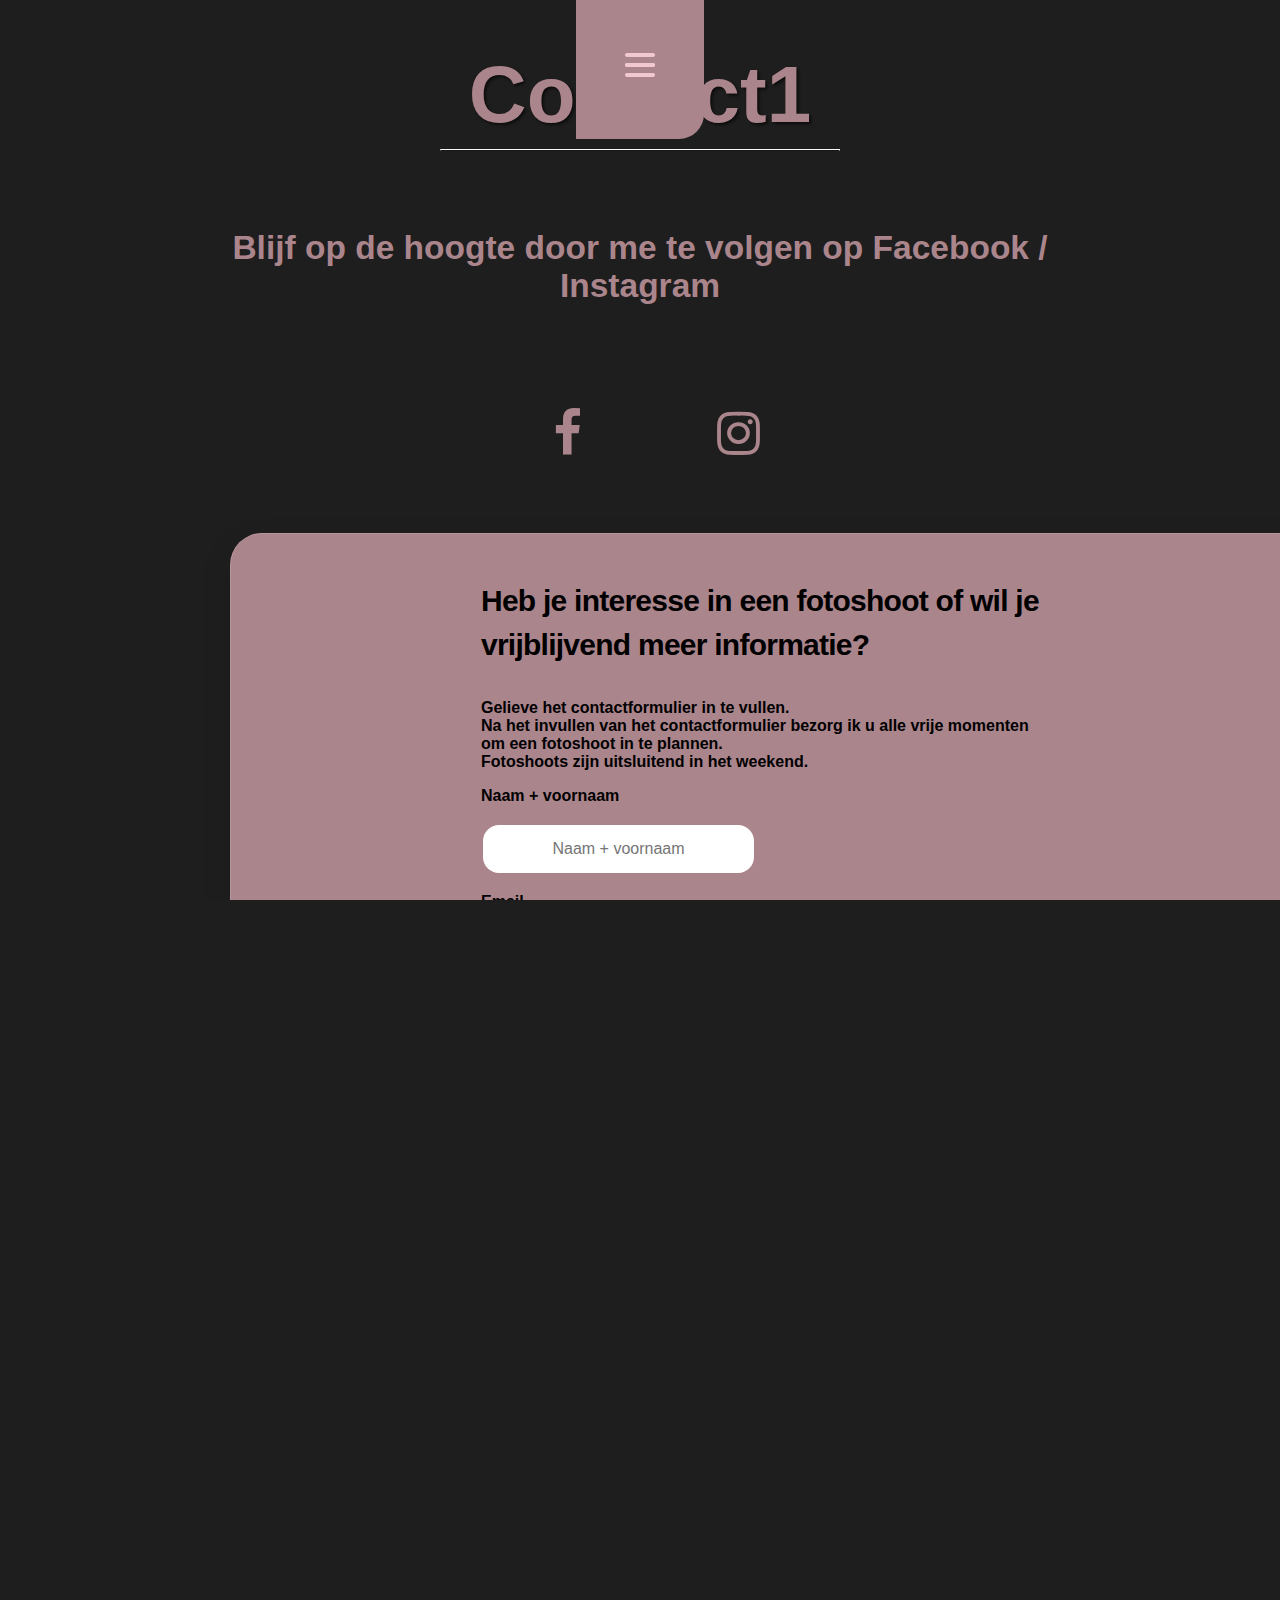
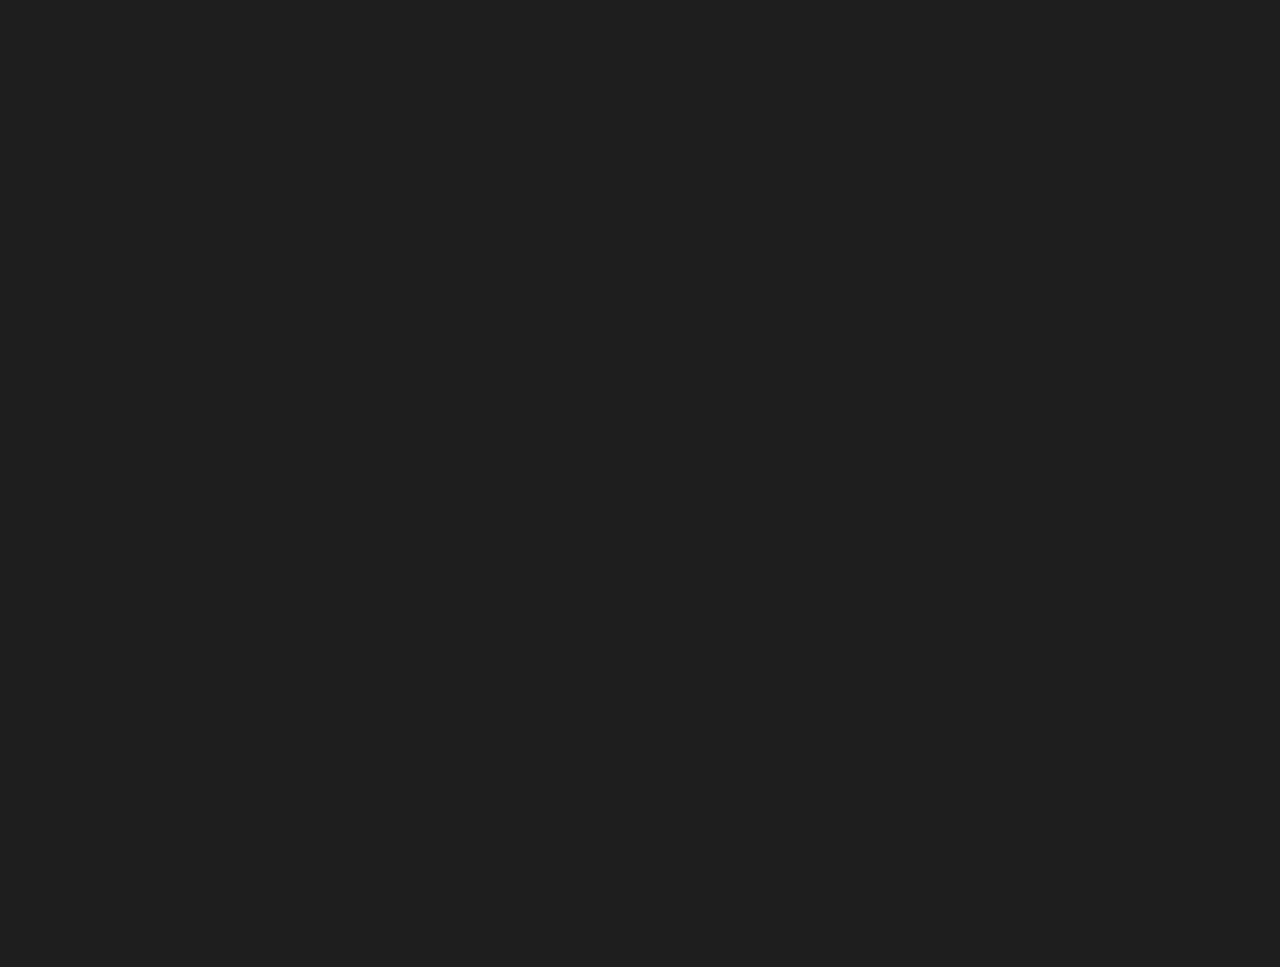
==== commit d2be4676: "*" ====
--- a/pages/contact.html
+++ b/pages/contact.html
@@ -60,7 +60,7 @@
     <div class="row">
       <div class="col-lg-12">
         <div class="intro-message">
-          <h1>Contact</h1>
+          <h1>Contact1</h1>
           <hr class="intro-divider">
           <div class="social-media">
             <h6>Blijf op de hoogte door me te volgen op Facebook / Instagram</h6>
@@ -95,13 +95,13 @@
         <option>Huisdieren shoot</option>
         <option>Koppel/duo shoot</option>
         <option>Familie shoot</option>
-        <option>Persoonlijke/one shoot</option>
+        <option>Individuele shoot</option>
         <option>Interesse in een andere shoot?</option>
       </select><br>
       <p>Berichtje</p>
       <textarea name="Message" placeholder="Berichtje" required class="inputbox"></textarea>
       <br><br>
-      <button  class="button-send" type="submit" id="inputbox"> Versturen</button>
+      <button  class="button-send" type="submit" id="inputbox" inp>Versturen</button>
     </form>
     </p>
   </div>
@@ -119,7 +119,7 @@
       Fotoshoot op maat, naar eigen wens<br><br>
       Liefdevolle, spontane en speelse foto's<br><br>
       Het resultaat zal je doen lachen en kan je voor de rest van je leven koesteren.<br><br>
-      * Gelieve rekening te houden dat de fotoshoot verplaatst moet worden als het weer het niet toe laat.
+      * Gelieve er rekening mee te houden dat de fotoshoot verplaatst moet worden als het weer het niet toe laat.
     </p>
   </div>
 </div>
@@ -132,7 +132,7 @@
     <p class="overlay__description">
     <ul>
       <li>Zorg voor matching outfits, het is mogelijk om in verschillende outfits de shoot te doen.</li> <br>
-      <li>Draag kleren waar je u comfortabel in voelt.</li> <br>
+      <li>Draag kleren waar je  comfortabel in voelt.</li> <br>
       <li> Ideetjes kunnen altijd op voorhand besproken worden zodat alle attributen aanwezig zijn.</li><br>
     </ul>
     </p>
--- a/css/contact.css
+++ b/css/contact.css
@@ -535,7 +535,7 @@
 @media screen and (max-width: 600px) {
   .overlay {
     width: 100%;
-    max-width: 450px;
+    max-width: 320px;
     padding: 25px 50px 75px 250px;
     align-items: center;
     background-color: #ab858c;
@@ -545,7 +545,6 @@
     margin-left: 10%;
   }
 }
-
 
 .overlay__inner {
   max-width: 36rem;
@@ -599,7 +598,7 @@
 
 @media only screen and (max-width: 840px) {
   body {
-    padding: 1.5rem;
+    /*padding: 1.5rem;*/
   }
 
   .overlay {
@@ -820,7 +819,7 @@
   }
 }
 
-.button-send {
+/*.button-send {
   background-color: white;
   border: none;
   color: #black;
@@ -833,11 +832,12 @@
   cursor: pointer;
   border-radius: 1em;
 }
+*/
 
 .inputbox {
   background-color: white;
   border: none;
-  color: #black;
+  color: black;
   padding: 15px 32px;
   text-align: center;
   text-decoration: none;
@@ -847,3 +847,29 @@
   cursor: pointer;
   border-radius: 1em;
 }
+
+#inputbox {
+  background-color: white;
+  border: none;
+  color: black;
+  padding: 15px 32px;
+  text-align: center;
+  text-decoration: none;
+  display: inline-block;
+  font-size: 16px;
+  margin: 4px 2px;
+  cursor: pointer;
+  border-radius: 1em;
+}
+
+@media screen and (max-width: 600px) {
+  #envelope {
+    display: none;
+  }
+}
+
+@media screen and (max-width: 600px) {
+  #instagram {
+    margin-left : -30px;
+  }
+}
